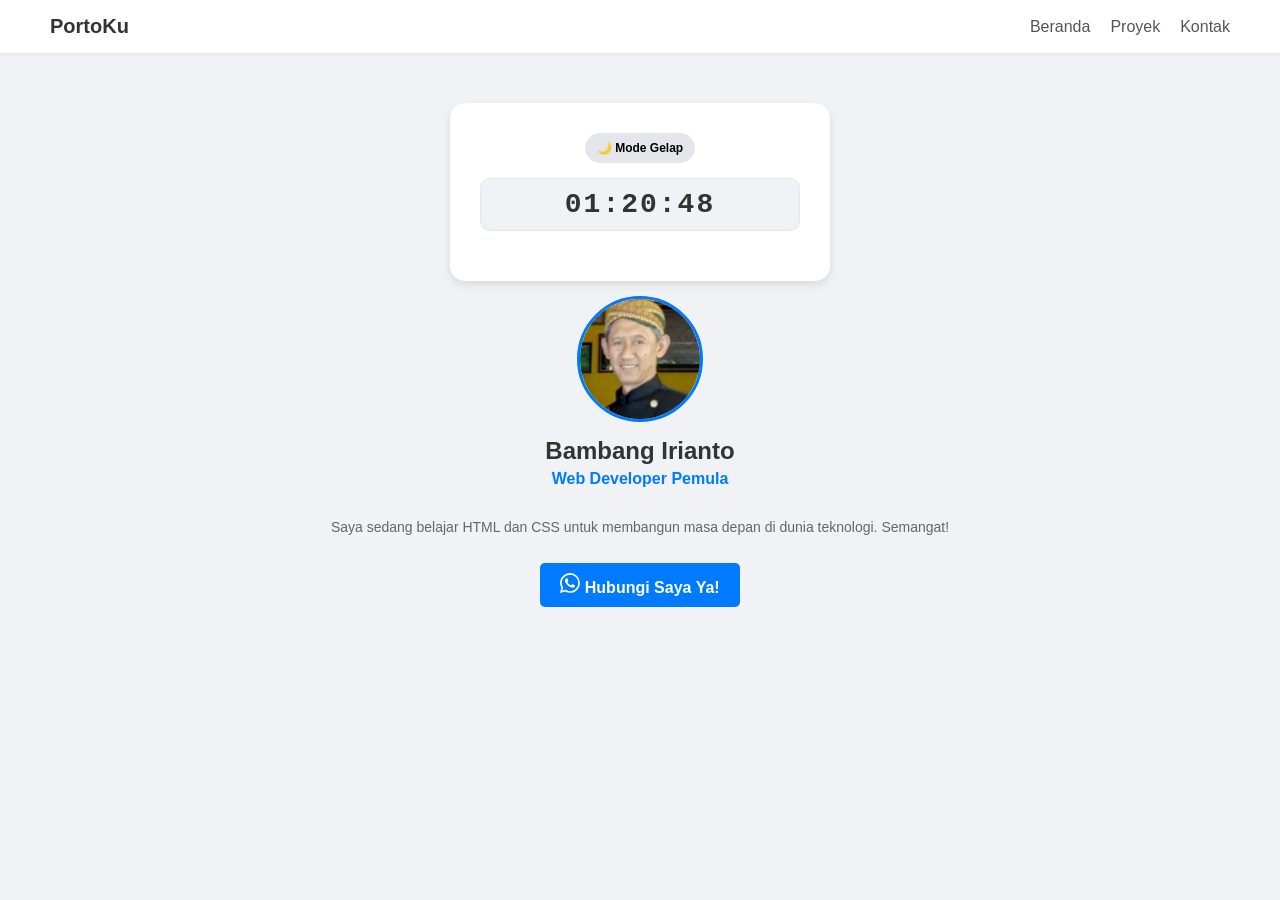
==== index.html @ 82bcf5fa "Add files via upload" ====
<!doctype html>
<html lang="id">
  <head>
    <meta charset="UTF-8" />
    <meta name="viewport" content="width=device-width, initial-scale=1.0" />
    <title>Profil Saya</title>
    <!-- Menghubungkan HTML dengan file CSS luar -->
    <link rel="stylesheet" href="style.css" />
    <!-- TAMBAHKAN BARIS INI: Link untuk memanggil ikon Font Awesome -->
    <link rel="stylesheet" href="https://cloudflare.com" />
  </head>
    <body>

        <!-- TAMBAHKAN KODE NAVBAR INI -->
        <nav class="navbar">
            <div class="logo">PortoKu</div>
            <ul class="nav-links">
            <li><a href="#">Beranda</a></li>
            <li><a href="#">Proyek</a></li>
            <li><a href="#">Kontak</a></li>
            </ul>
        </nav>

    <!-- Kotak utama kartu -->
    <div class="card">
        <!-- TAMBAHKAN TOMBOL INI (Paling atas di dalam kartu) -->
        <button id="theme-toggle" class="theme-btn">🌙 Mode Gelap</button>

        <!-- TAMBAHKAN KODE JAM DIGITAL INI -->
        <div class="clock-container">
          <span id="clock">00:00:00</span>
        </div>
    </div>
    <!-- Bagian Foto Profil -->
    <img src="fotoku.jpeg" alt="Foto Profil" class="profile-img" />

    <!-- Bagian Teks -->
    <h1>Bambang Irianto</h1>
    <p class="title">Web Developer Pemula</p>
    <p class="bio">Saya sedang belajar HTML dan CSS untuk membangun masa depan di dunia teknologi. Semangat!</p>

    <!-- Tombol Kontak -->
    <a href="https://wa.me/6282114544119" target="_blank" class="btn" class="wa-link">
      <!-- Kode SVG WhatsApp Anda -->
      <svg xmlns="http://w3.org" width="20" height="20" fill="currentColor" class="bi bi-whatsapp" viewBox="0 0 16 16">
        <path
          d="M13.601 2.326A7.85 7.85 0 0 0 7.994 0C3.627 0 .068 3.558.064 7.926c0 1.399.366 2.76 1.057 3.965L0 16l4.204-1.102a7.9 7.9 0 0 0 3.79.965h.004c4.368 0 7.926-3.558 7.93-7.93A7.9 7.9 0 0 0 13.6 2.326zM7.994 14.521a6.6 6.6 0 0 1-3.356-.92l-.24-.144-2.494.654.666-2.433-.156-.251a6.56 6.56 0 0 1-1.007-3.505c0-3.626 2.957-6.584 6.591-6.584a6.56 6.56 0 0 1 4.66 1.931 6.56 6.56 0 0 1 1.928 4.66c-.004 3.639-2.961 6.592-6.592 6.592m3.615-4.934c-.197-.099-1.17-.578-1.353-.646-.182-.065-.315-.099-.445.099-.133.197-.513.646-.627.775-.114.133-.232.148-.43.05-.197-.1-.836-.308-1.592-.985-.59-.525-.985-1.175-1.103-1.372-.114-.198-.011-.304.088-.403.087-.088.197-.232.296-.346.1-.114.133-.198.198-.33.065-.134.034-.248-.015-.347-.05-.099-.445-1.076-.612-1.47-.16-.389-.323-.335-.445-.34-.114-.007-.247-.007-.38-.007a.73.73 0 0 0-.529.247c-.182.198-.691.677-.691 1.654s.71 1.916.81 2.049c.098.133 1.394 2.132 3.383 2.992.47.205.84.326 1.129.418.475.152.904.129 1.246.08.38-.058 1.171-.48 1.338-.943.164-.464.164-.86.114-.943-.049-.084-.182-.133-.38-.232"
        />
      </svg>
      Hubungi Saya Ya!
    </a>
    <!-- Masukkan baris ini di paling bawah sebelum tag </body> -->
    <script src="script.js"></script> 
  </body>
</html>
---- style.css ----
/* Mengatur tampilan dasar seluruh halaman */
body {
  font-family: "Segoe UI", Tahoma, Geneva, Verdana, sans-serif;
  background-color: #f0f2f5;
  margin: 0;

  /* Ubah bagian display flex di body agar susunannya dari atas ke bawah */
  display: flex;
  flex-direction: column;
  align-items: center;
  min-height: 100vh;
}

/* Mengatur kotak kartu utama */
/* Mengatur kotak kartu utama */
.card {
  background-color: white;
  width: 320px;
  padding: 30px;
  border-radius: 15px; /* Membuat sudut kotak melengkung */
  box-shadow: 0 4px 8px rgba(0, 0, 0, 0.1); /* Efek bayangan halus */
  text-align: center; /* Membuat semua teks di dalam kartu ke tengah */
}

/* Mengatur foto profil */
.profile-img {
  width: 120px;
  height: 120px;
  border-radius: 50%; /* Membuat gambar menjadi bulat sempurna */
  object-fit: cover;
  border: 3px solid #007bff; /* Garis tepi biru di sekitar foto */
  /* border: 3px solid purple; /* Ubah #007bff menjadi purple */
  margin-top: 15px;
}

/* Mengatur nama utama */
h1 {
  font-size: 24px;
  color: #333333;
  margin: 15px 0 5px 0;
}

/* Mengatur teks pekerjaan/title */
.title {
  color: #007bff;
  font-weight: bold;
  margin: 0 0 15px 0;
}

/* Mengatur teks biodata */
.bio {
  color: #666666;
  font-size: 14px;
  line-height: 1.5;
  margin-bottom: 25px;
}

/* Mengatur tombol */
.btn {
  display: inline-block;
  background-color: #007bff;
  color: white;
  text-decoration: none; /* Menghilangkan garis bawah pada link */
  padding: 10px 20px;
  border-radius: 5px;
  font-weight: bold;
  transition: 0.3s; /* Efek transisi halus saat tombol di-hover */
}

/* Efek saat kursor mouse menyentuh tombol */
.btn:hover {
  background-color: #0056b3; /* Warna biru menjadi lebih gelap */
}

/* Memberi jarak antara ikon WhatsApp dan tulisan */
/* Mengatur ukuran dan posisi logo WhatsApp */
.wa-icon {
  width: 30px; /* Ukuran lebar ikon */
  height: 30px; /* Ukuran tinggi ikon */
  margin-right: 8px; /* Jarak antara ikon dan tulisan */
  vertical-align: middle; /* Membuat ikon sejajar vertikal dengan teks */
}

/* --- SAKTI NYA FLEXBOX DI SINI --- */

/* Mengatur bar menu utama */
.navbar {
  display: flex; /* Aktifkan mode Flexbox */
  justify-content: space-between; /* Logo di kiri mentok, Menu di kanan mentok */
  align-items: center; /* Membuat konten sejajar lurus secara vertikal */
  background-color: #ffffff;
  width: 100%;
  box-sizing: border-box;
  padding: 15px 50px;
  box-shadow: 0 2px 5px rgba(0, 0, 0, 0.05);
}

/* Mengatur teks logo */
.logo {
  font-size: 20px;
  font-weight: bold;
  color: #333;
}

/* Mengatur daftar menu agar berjejer ke samping */
.nav-links {
  display: flex; /* Aktifkan mode Flexbox untuk daftar menu */
  list-style: none; /* Menghilangkan titik bullet bawaan HTML */
  margin: 0;
  padding: 0;
}

/* Memberikan jarak antar menu */
.nav-links li {
  margin-left: 20px;
}

/* Menghias teks tautan menu */
.nav-links a {
  text-decoration: none;
  color: #555;
  font-weight: 500;
  transition: 0.3s;
}

/* Efek saat menu disentuh kursor */
.nav-links a:hover {
  color: #007bff; /* Berubah warna jadi biru */
}

/* Memberi jarak atas pada kartu agar tidak terlalu menempel ke navbar */
.card {
  margin-top: 50px;
}

/* --- BATAS LAYAR UNTUK HP & TABLET --- */
@media screen and (max-width: 768px) {
  /* 1. Mengubah susunan Navbar dari samping menjadi ke bawah */
  .navbar {
    flex-direction: column; /* Membuat logo dan menu menumpuk atas-bawah */
    gap: 15px; /* Memberi jarak antara logo dan menu */
    padding: 15px 20px; /* Memperkecil jarak dalam di layar sempit */
    text-align: center;
  }

  /* 2. Mengatur ulang daftar link menu di HP */
  .nav-links {
    justify-content: center; /* Membuat menu berjejer pas di tengah layar HP */
    width: 100%;
  }

  /* 3. Menghilangkan margin kiri bawaan, diganti jarak merata */
  .nav-links li {
    margin: 0 10px; /* Jarak kiri-kanan seimbang antar menu */
  }

  /* 4. Mengubah ukuran kartu agar tidak kepotong di HP */
  .card {
    width: 85%; /* Menggunakan persen agar fleksibel mengikuti lebar HP */
    padding: 20px; /* Sedikit memperkecil padding dalam kartu */
    margin-top: 30px; /* Mengurangi jarak atas */
  }
}

/* Menghias Tombol Sakelar Mode Gelap */
.theme-btn {
  background: #e4e6eb;
  border: none;
  padding: 8px 12px;
  border-radius: 20px;
  font-weight: bold;
  cursor: pointer;
  font-size: 12px;
  margin-bottom: 15px;
  transition: 0.3s;
}

.theme-btn:hover {
  background: #d8deda;
}

/* --- KELAS KHUSUS JIKA MODE GELAP AKTIF --- */
/* Kelas ini nanti akan ditempelkan oleh JavaScript secara otomatis */
body.dark-mode {
  background-color: #18191a; /* Latar belakang jadi hitam pekat */
}

body.dark-mode .card {
  background-color: #242526; /* Kartu jadi abu-abu gelap */
  color: white; /* Teks utama jadi putih */
}

body.dark-mode h1 {
  color: white; /* Nama jadi putih */
}

body.dark-mode .navbar {
  background-color: #242526; /* Navbar jadi gelap */
  box-shadow: 0 2px 5px rgba(0, 0, 0, 0.3);
}

body.dark-mode .logo,
body.dark-mode .nav-links a {
  color: #e4e6eb; /* Teks navbar jadi putih pudar */
}

/* Menghias Wadah Jam Digital */
.clock-container {
    background-color: #f0f2f5;
    padding: 10px 20px;
    border-radius: 10px;
    margin-bottom: 20px;
    border: 1px solid #e4e6eb;
    transition: 0.3s ease;
}

/* Mengatur Teks Jam */
#clock {
    font-size: 28px;
    font-weight: bold;
    font-family: 'Courier New', Courier, monospace; /* Font monospace agar angka tidak bergeser saat berganti */
    color: #333;
    letter-spacing: 2px;
}

/* --- Pengaturan Tambahan Saat Mode Gelap Aktif --- */
body.dark-mode .clock-container {
    background-color: #18191a;
    border-color: #3a3b3c;
}

body.dark-mode #clock {
    color: #00ff66; /* Jam berubah warna hijau neon yang menyala di mode gelap */
    text-shadow: 0 0 10px rgba(0, 255, 102, 0.5); /* Efek cahaya menyala */
}
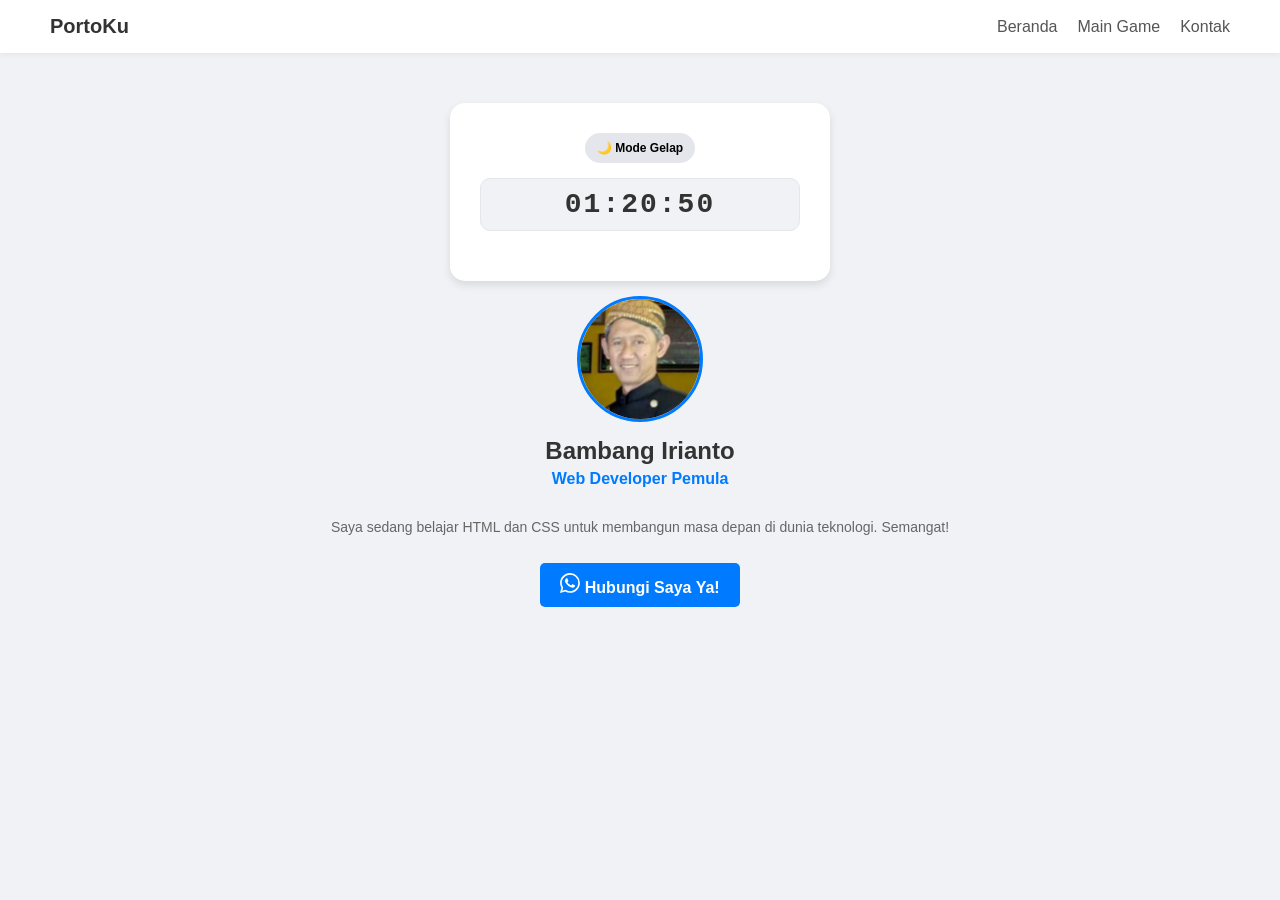
==== commit 30a50fc5: "Add files via upload" ====
--- a/index.html
+++ b/index.html
@@ -15,8 +15,8 @@
         <nav class="navbar">
             <div class="logo">PortoKu</div>
             <ul class="nav-links">
-            <li><a href="#">Beranda</a></li>
-            <li><a href="#">Proyek</a></li>
+            <li><a href="index.html">Beranda</a></li>
+            <li><a href="game.html">Main Game</a></li>
             <li><a href="#">Kontak</a></li>
             </ul>
         </nav>
--- a/style.css
+++ b/style.css
@@ -233,3 +233,19 @@
     color: #00ff66; /* Jam berubah warna hijau neon yang menyala di mode gelap */
     text-shadow: 0 0 10px rgba(0, 255, 102, 0.5); /* Efek cahaya menyala */
 }
+
+/* Menghias kolom input angka pada game */
+#tebakan-input {
+    width: 80%;
+    padding: 12px;
+    font-size: 18px;
+    border-radius: 8px;
+    border: 2px solid #ccc;
+    text-align: center;
+    outline: none;
+    transition: 0.3s;
+}
+
+#tebakan-input:focus {
+    border-color: #007bff; /* Berubah warna biru saat diklik */
+}
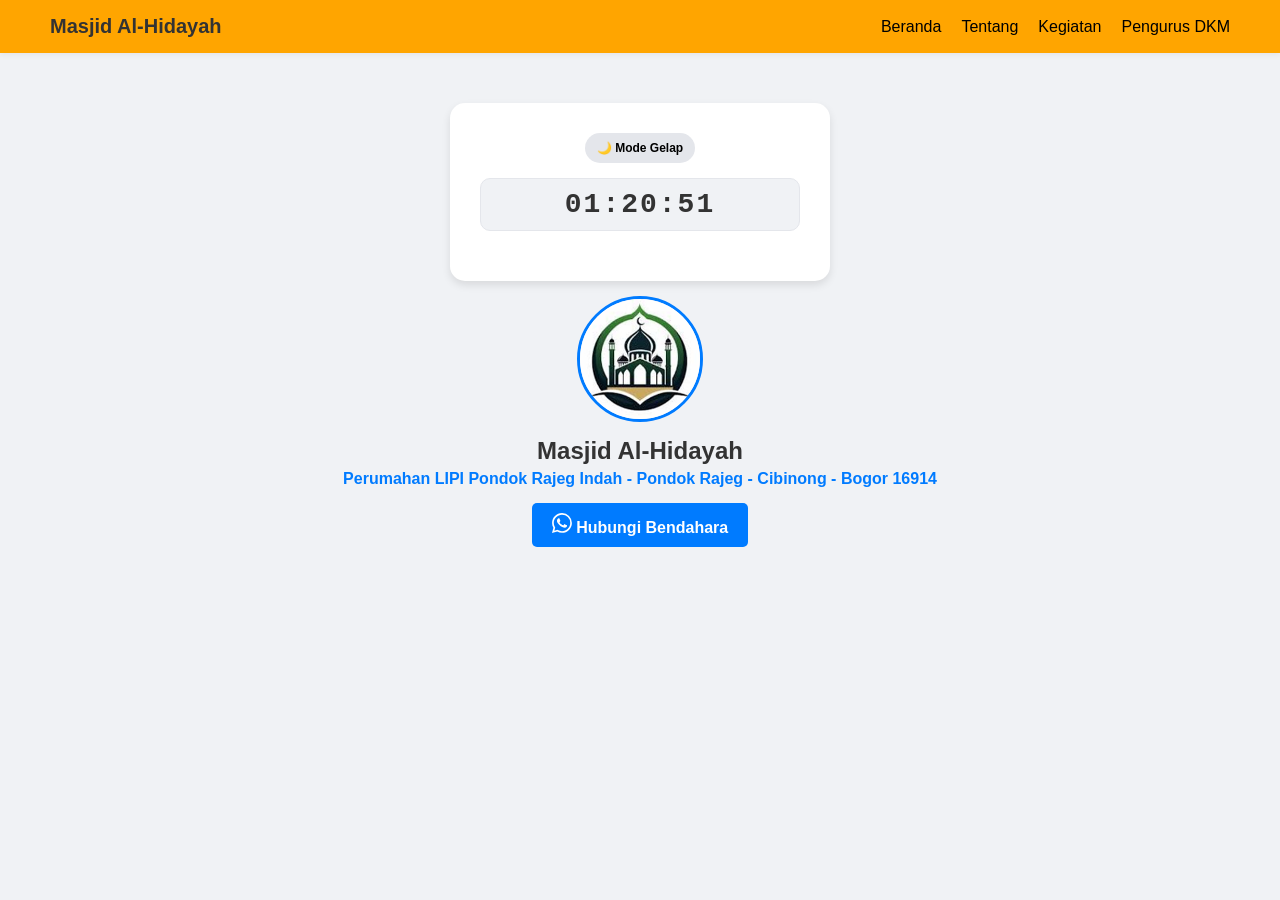
==== commit 9971ccaa: "Add files via upload" ====
--- a/index.html
+++ b/index.html
@@ -9,49 +9,48 @@
     <!-- TAMBAHKAN BARIS INI: Link untuk memanggil ikon Font Awesome -->
     <link rel="stylesheet" href="https://cloudflare.com" />
   </head>
-    <body>
-
-        <!-- TAMBAHKAN KODE NAVBAR INI -->
-        <nav class="navbar">
-            <div class="logo">PortoKu</div>
-            <ul class="nav-links">
-            <li><a href="index.html">Beranda</a></li>
-            <li><a href="game.html">Main Game</a></li>
-            <li><a href="#">Kontak</a></li>
-            </ul>
-        </nav>
+  <body>
+    <!-- TAMBAHKAN KODE NAVBAR INI -->
+    <nav class="navbar">
+      <div class="logo">Masjid Al-Hidayah</div>
+      <ul class="nav-links">
+        <li><a href="index.html">Beranda</a></li>
+        <li><a href="#">Tentang</a></li>
+        <!--   <li><a href="game.html">Main Game</a></li> -->
+        <li><a href="#">Kegiatan</a></li>
+        <li><a href="#">Pengurus DKM</a></li>
+      </ul>
+    </nav>
 
     <!-- Kotak utama kartu -->
     <div class="card">
-        <!-- TAMBAHKAN TOMBOL INI (Paling atas di dalam kartu) -->
-        <button id="theme-toggle" class="theme-btn">🌙 Mode Gelap</button>
+      <!-- TAMBAHKAN TOMBOL INI (Paling atas di dalam kartu) -->
+      <button id="theme-toggle" class="theme-btn">🌙 Mode Gelap</button>
 
-        <!-- TAMBAHKAN KODE JAM DIGITAL INI -->
-        <div class="clock-container">
-          <span id="clock">00:00:00</span>
-        </div>
+      <!-- TAMBAHKAN KODE JAM DIGITAL INI -->
+      <div class="clock-container">
+        <span id="clock">00:00:00</span>
+      </div>
     </div>
     <!-- Bagian Foto Profil -->
-    <img src="fotoku.jpeg" alt="Foto Profil" class="profile-img" />
+    <img src="masjid.jpg" alt="Foto Profil" class="profile-img" />
 
     <!-- Bagian Teks -->
-    <h1>Bambang Irianto</h1>
-    <p class="title">Web Developer Pemula</p>
-    <p class="bio">Saya sedang belajar HTML dan CSS untuk membangun masa depan di dunia teknologi. Semangat!</p>
+    <h1>Masjid Al-Hidayah</h1>
+    <p class="title">Perumahan LIPI Pondok Rajeg Indah - Pondok Rajeg - Cibinong - Bogor 16914</p>
+    <!--  <p class="alamat">Perumahan LIPI Pondok Rajeg Indah - Pondok Rajeg - Cibinong - Bogor 16914</p>  -->
 
     <!-- Tombol Kontak -->
-    <a href="https://wa.me/6282114544119" target="_blank" class="btn" class="wa-link">
+    <a href="https://wa.me/6282124784856" target="_blank" class="btn" class="wa-link">
       <!-- Kode SVG WhatsApp Anda -->
       <svg xmlns="http://w3.org" width="20" height="20" fill="currentColor" class="bi bi-whatsapp" viewBox="0 0 16 16">
         <path
           d="M13.601 2.326A7.85 7.85 0 0 0 7.994 0C3.627 0 .068 3.558.064 7.926c0 1.399.366 2.76 1.057 3.965L0 16l4.204-1.102a7.9 7.9 0 0 0 3.79.965h.004c4.368 0 7.926-3.558 7.93-7.93A7.9 7.9 0 0 0 13.6 2.326zM7.994 14.521a6.6 6.6 0 0 1-3.356-.92l-.24-.144-2.494.654.666-2.433-.156-.251a6.56 6.56 0 0 1-1.007-3.505c0-3.626 2.957-6.584 6.591-6.584a6.56 6.56 0 0 1 4.66 1.931 6.56 6.56 0 0 1 1.928 4.66c-.004 3.639-2.961 6.592-6.592 6.592m3.615-4.934c-.197-.099-1.17-.578-1.353-.646-.182-.065-.315-.099-.445.099-.133.197-.513.646-.627.775-.114.133-.232.148-.43.05-.197-.1-.836-.308-1.592-.985-.59-.525-.985-1.175-1.103-1.372-.114-.198-.011-.304.088-.403.087-.088.197-.232.296-.346.1-.114.133-.198.198-.33.065-.134.034-.248-.015-.347-.05-.099-.445-1.076-.612-1.47-.16-.389-.323-.335-.445-.34-.114-.007-.247-.007-.38-.007a.73.73 0 0 0-.529.247c-.182.198-.691.677-.691 1.654s.71 1.916.81 2.049c.098.133 1.394 2.132 3.383 2.992.47.205.84.326 1.129.418.475.152.904.129 1.246.08.38-.058 1.171-.48 1.338-.943.164-.464.164-.86.114-.943-.049-.084-.182-.133-.38-.232"
         />
       </svg>
-      Hubungi Saya Ya!
+      Hubungi Bendahara
     </a>
     <!-- Masukkan baris ini di paling bawah sebelum tag </body> -->
-    <script src="script.js"></script> 
+    <script src="script.js"></script>
   </body>
 </html>
-
-  
--- a/style.css
+++ b/style.css
@@ -55,6 +55,14 @@
   margin-bottom: 25px;
 }
 
+/* Mengatur teks alamat */
+.alamat {
+  color: blue;
+  font-size: 15px;
+  line-height: 1.5;
+  margin-bottom: 25px;
+}
+
 /* Mengatur tombol */
 .btn {
   display: inline-block;
@@ -88,7 +96,7 @@
   display: flex; /* Aktifkan mode Flexbox */
   justify-content: space-between; /* Logo di kiri mentok, Menu di kanan mentok */
   align-items: center; /* Membuat konten sejajar lurus secara vertikal */
-  background-color: #ffffff;
+  background-color: orange;
   width: 100%;
   box-sizing: border-box;
   padding: 15px 50px;
@@ -118,7 +126,7 @@
 /* Menghias teks tautan menu */
 .nav-links a {
   text-decoration: none;
-  color: #555;
+  color: black;
   font-weight: 500;
   transition: 0.3s;
 }
@@ -206,46 +214,46 @@
 
 /* Menghias Wadah Jam Digital */
 .clock-container {
-    background-color: #f0f2f5;
-    padding: 10px 20px;
-    border-radius: 10px;
-    margin-bottom: 20px;
-    border: 1px solid #e4e6eb;
-    transition: 0.3s ease;
+  background-color: #f0f2f5;
+  padding: 10px 20px;
+  border-radius: 10px;
+  margin-bottom: 20px;
+  border: 1px solid #e4e6eb;
+  transition: 0.3s ease;
 }
 
 /* Mengatur Teks Jam */
 #clock {
-    font-size: 28px;
-    font-weight: bold;
-    font-family: 'Courier New', Courier, monospace; /* Font monospace agar angka tidak bergeser saat berganti */
-    color: #333;
-    letter-spacing: 2px;
+  font-size: 28px;
+  font-weight: bold;
+  font-family: "Courier New", Courier, monospace; /* Font monospace agar angka tidak bergeser saat berganti */
+  color: #333;
+  letter-spacing: 2px;
 }
 
 /* --- Pengaturan Tambahan Saat Mode Gelap Aktif --- */
 body.dark-mode .clock-container {
-    background-color: #18191a;
-    border-color: #3a3b3c;
+  background-color: #18191a;
+  border-color: #3a3b3c;
 }
 
 body.dark-mode #clock {
-    color: #00ff66; /* Jam berubah warna hijau neon yang menyala di mode gelap */
-    text-shadow: 0 0 10px rgba(0, 255, 102, 0.5); /* Efek cahaya menyala */
+  color: #00ff66; /* Jam berubah warna hijau neon yang menyala di mode gelap */
+  text-shadow: 0 0 10px rgba(0, 255, 102, 0.5); /* Efek cahaya menyala */
 }
 
 /* Menghias kolom input angka pada game */
 #tebakan-input {
-    width: 80%;
-    padding: 12px;
-    font-size: 18px;
-    border-radius: 8px;
-    border: 2px solid #ccc;
-    text-align: center;
-    outline: none;
-    transition: 0.3s;
+  width: 80%;
+  padding: 12px;
+  font-size: 18px;
+  border-radius: 8px;
+  border: 2px solid #ccc;
+  text-align: center;
+  outline: none;
+  transition: 0.3s;
 }
 
 #tebakan-input:focus {
-    border-color: #007bff; /* Berubah warna biru saat diklik */
-}
+  border-color: #007bff; /* Berubah warna biru saat diklik */
+}
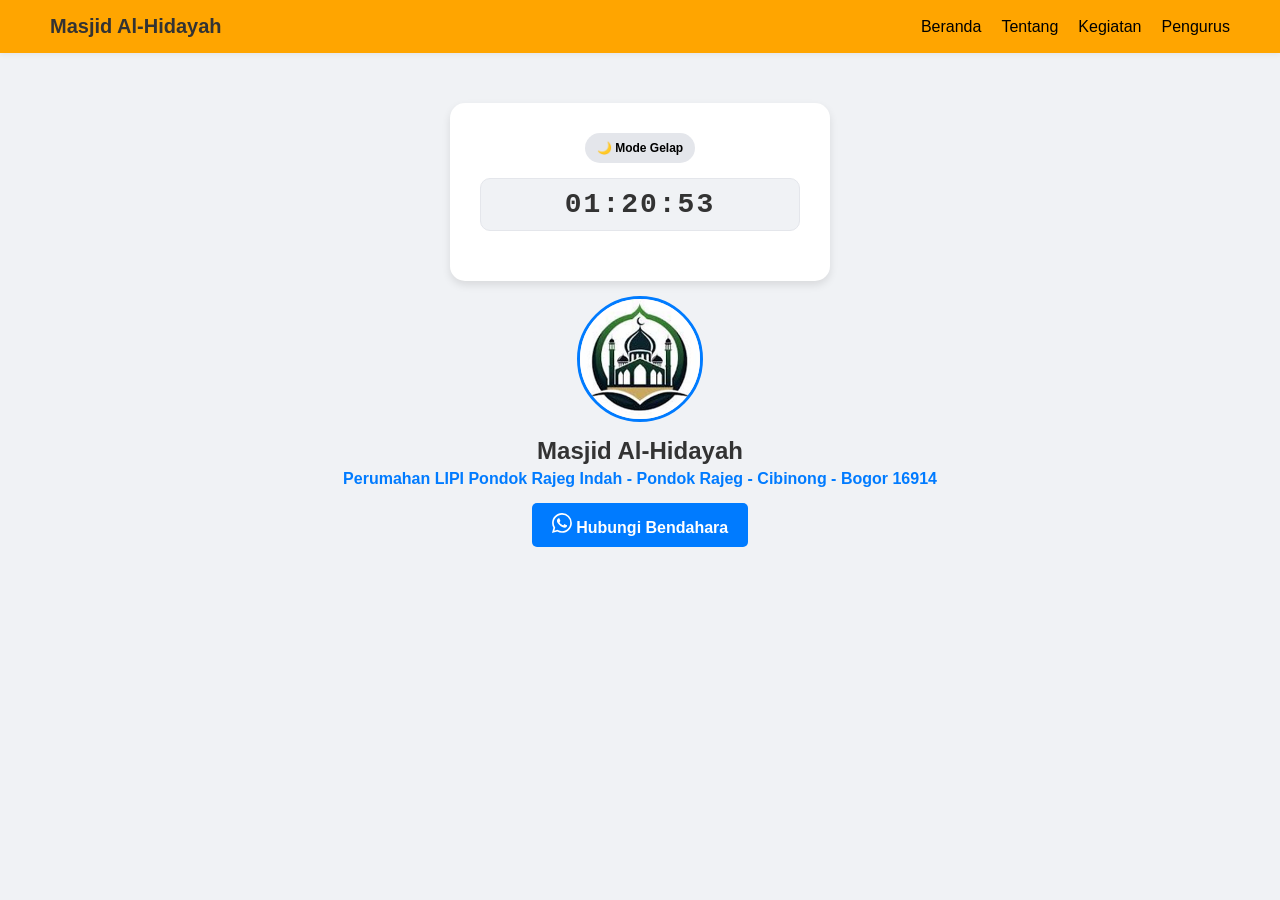
==== commit 2d05010b: "Add files via upload" ====
--- a/index.html
+++ b/index.html
@@ -18,7 +18,7 @@
         <li><a href="#">Tentang</a></li>
         <!--   <li><a href="game.html">Main Game</a></li> -->
         <li><a href="#">Kegiatan</a></li>
-        <li><a href="#">Pengurus DKM</a></li>
+        <li><a href="#">Pengurus</a></li>
       </ul>
     </nav>
 
--- a/style.css
+++ b/style.css
@@ -45,6 +45,7 @@
   color: #007bff;
   font-weight: bold;
   margin: 0 0 15px 0;
+  text-align: center;
 }
 
 /* Mengatur teks biodata */
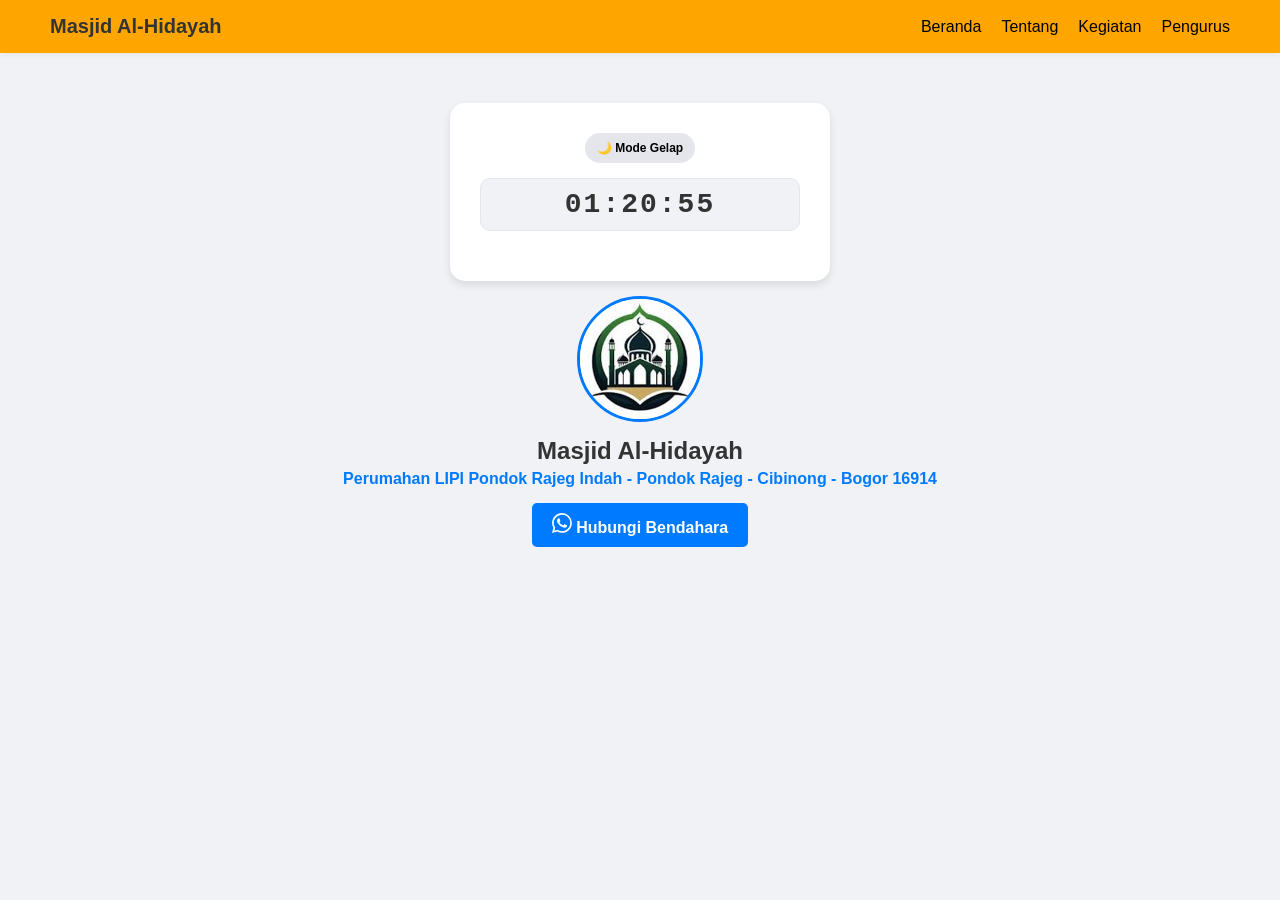
==== commit 3641257e: "Add files via upload" ====
--- a/index.html
+++ b/index.html
@@ -3,7 +3,7 @@
   <head>
     <meta charset="UTF-8" />
     <meta name="viewport" content="width=device-width, initial-scale=1.0" />
-    <title>Profil Saya</title>
+    <title>website masjid al-hidayah</title>
     <!-- Menghubungkan HTML dengan file CSS luar -->
     <link rel="stylesheet" href="style.css" />
     <!-- TAMBAHKAN BARIS INI: Link untuk memanggil ikon Font Awesome -->
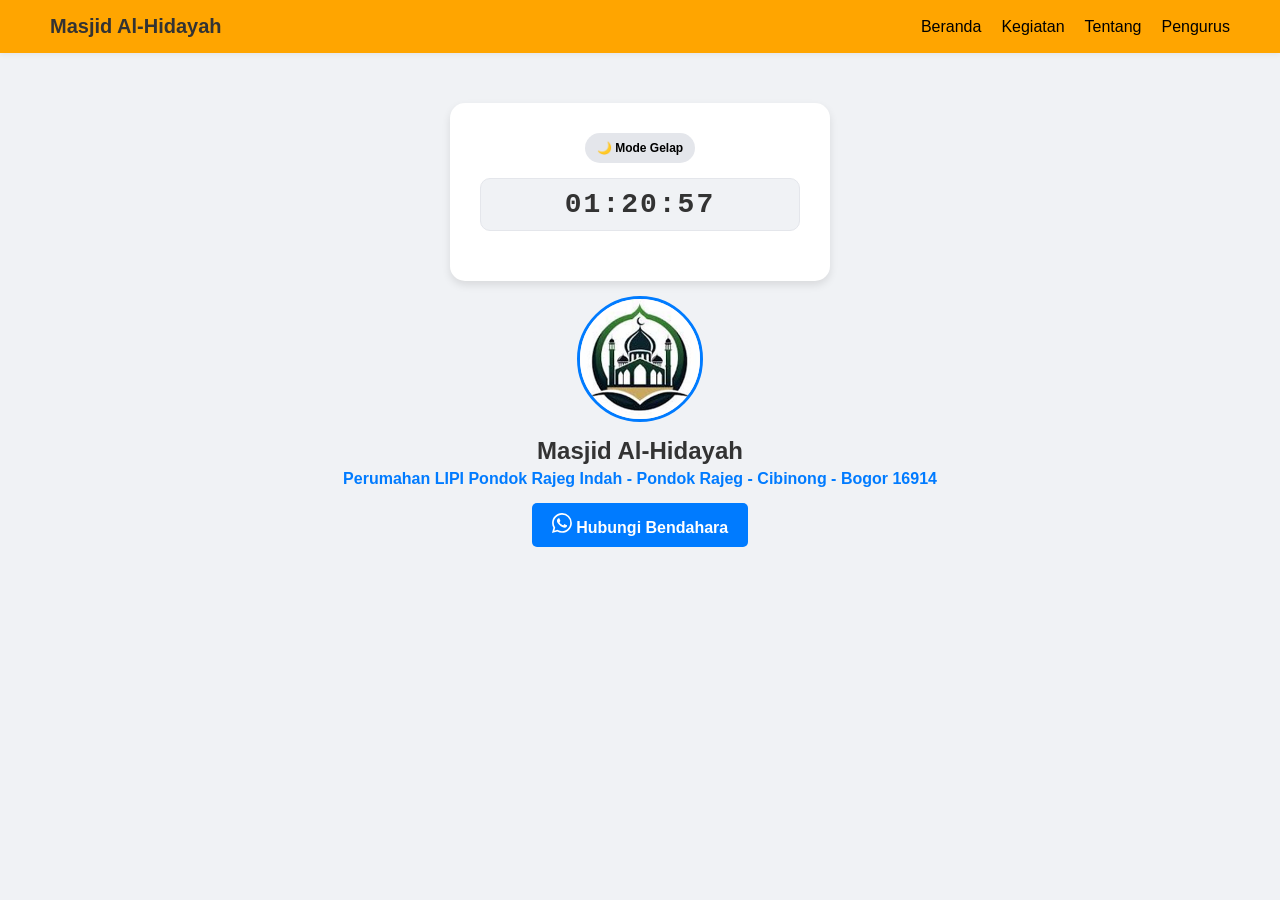
==== commit 19bbb11e: "Add files via upload" ====
--- a/index.html
+++ b/index.html
@@ -15,10 +15,10 @@
       <div class="logo">Masjid Al-Hidayah</div>
       <ul class="nav-links">
         <li><a href="index.html">Beranda</a></li>
-        <li><a href="#">Tentang</a></li>
-        <!--   <li><a href="game.html">Main Game</a></li> -->
-        <li><a href="#">Kegiatan</a></li>
-        <li><a href="#">Pengurus</a></li>
+        <li><a href="tentang.html">Kegiatan</a></li>
+        <li><a href="tentang.html">Tentang</a></li>
+        <!-- <li><a href="game.html">Main Game</a></li> -->
+        <li><a href="pengurus.html">Pengurus</a></li>
       </ul>
     </nav>
 
@@ -52,5 +52,6 @@
     </a>
     <!-- Masukkan baris ini di paling bawah sebelum tag </body> -->
     <script src="script.js"></script>
+    <script src="tentang.js"></script>
   </body>
 </html>
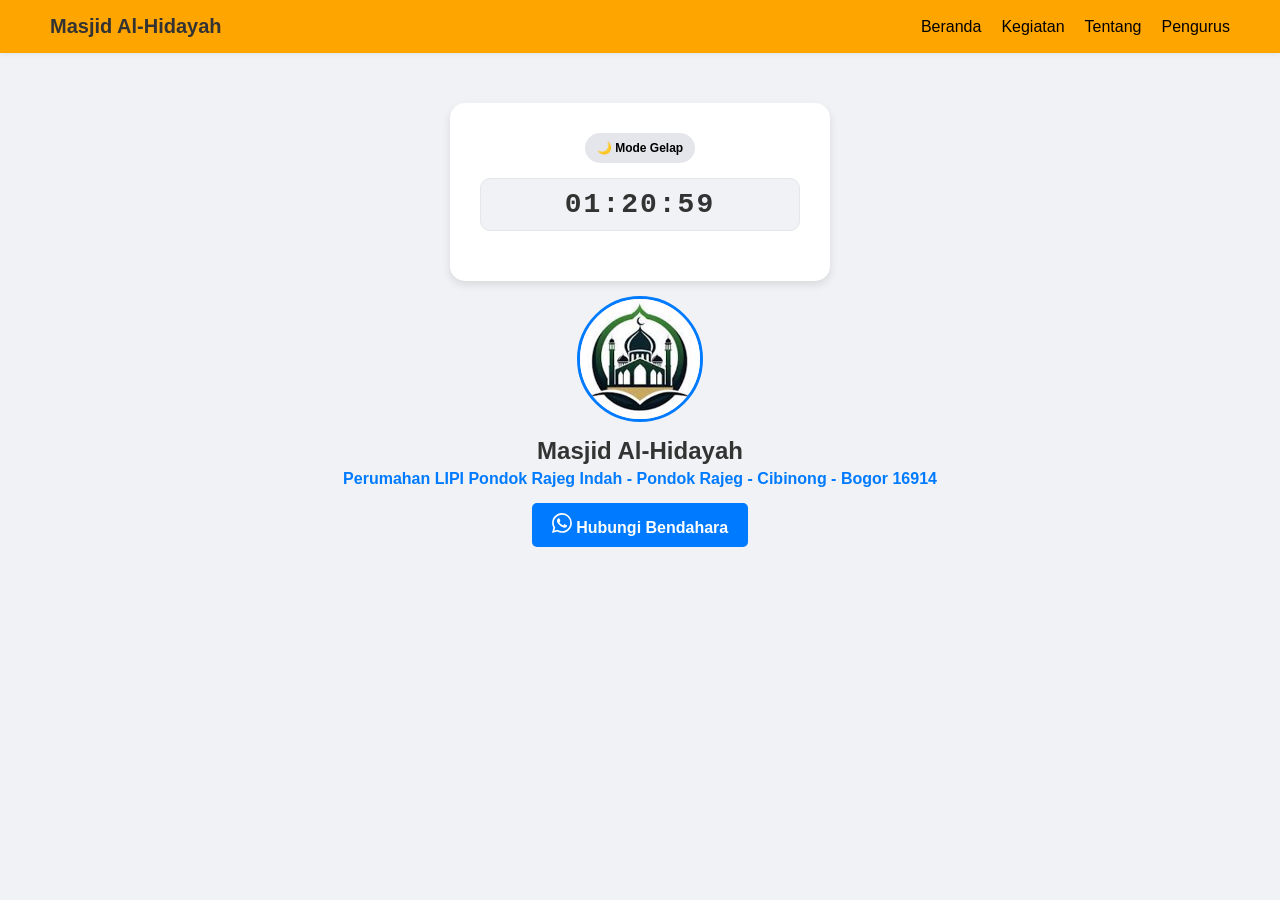
==== commit ecdccb1a: "Add files via upload" ====
--- a/index.html
+++ b/index.html
@@ -15,8 +15,8 @@
       <div class="logo">Masjid Al-Hidayah</div>
       <ul class="nav-links">
         <li><a href="index.html">Beranda</a></li>
-        <li><a href="tentang.html">Kegiatan</a></li>
-        <li><a href="tentang.html">Tentang</a></li>
+        <li><a href="kegiatan.html.html">Kegiatan</a></li>
+        <li><a href="sejarah_singkat_masjid.pdf" target="_blank">Tentang</a></li>
         <!-- <li><a href="game.html">Main Game</a></li> -->
         <li><a href="pengurus.html">Pengurus</a></li>
       </ul>
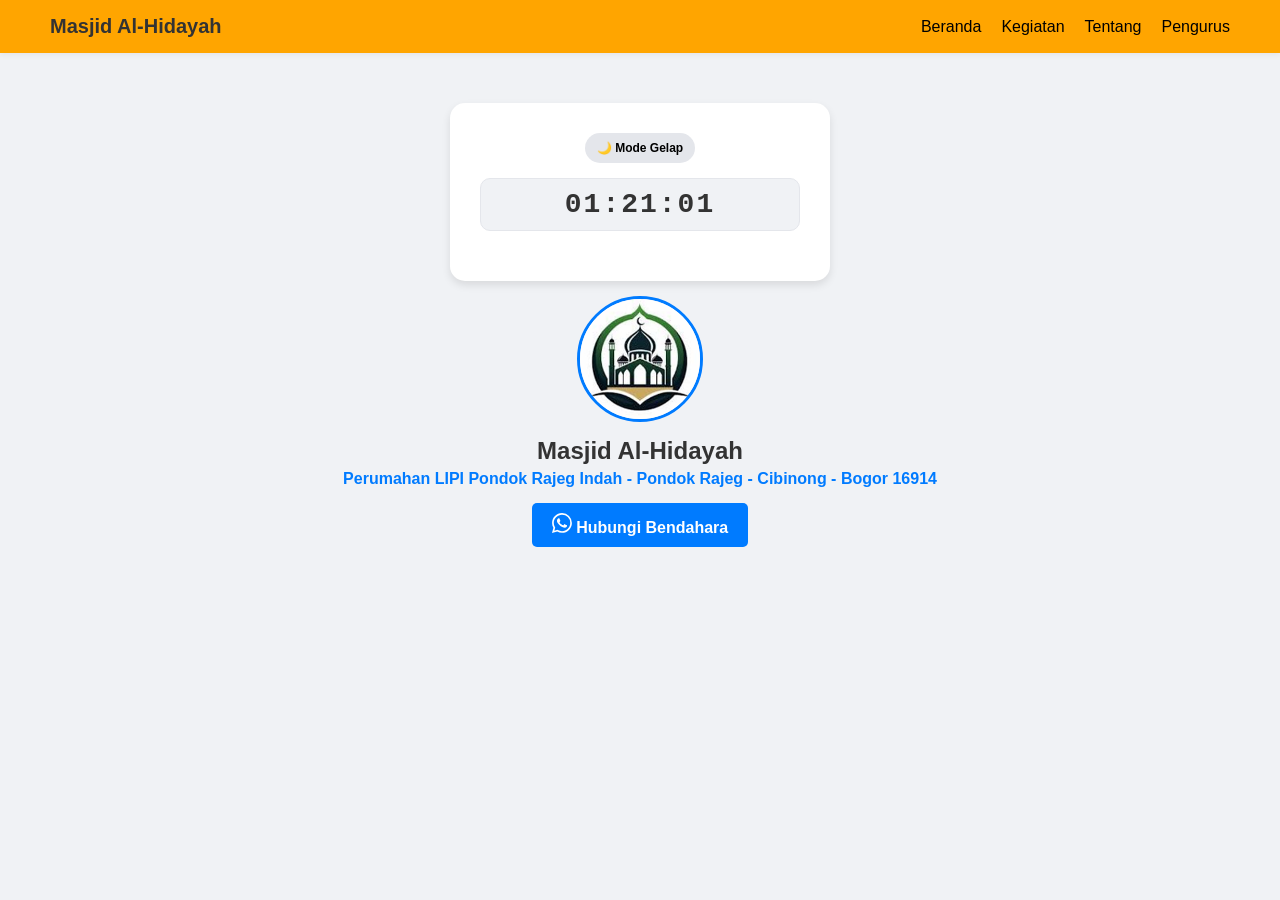
==== commit 52344c3f: "Add files via upload" ====
--- a/index.html
+++ b/index.html
@@ -15,9 +15,8 @@
       <div class="logo">Masjid Al-Hidayah</div>
       <ul class="nav-links">
         <li><a href="index.html">Beranda</a></li>
-        <li><a href="kegiatan.html.html">Kegiatan</a></li>
+        <li><a href="kegiatan.html">Kegiatan</a></li>
         <li><a href="sejarah_singkat_masjid.pdf" target="_blank">Tentang</a></li>
-        <!-- <li><a href="game.html">Main Game</a></li> -->
         <li><a href="pengurus.html">Pengurus</a></li>
       </ul>
     </nav>
